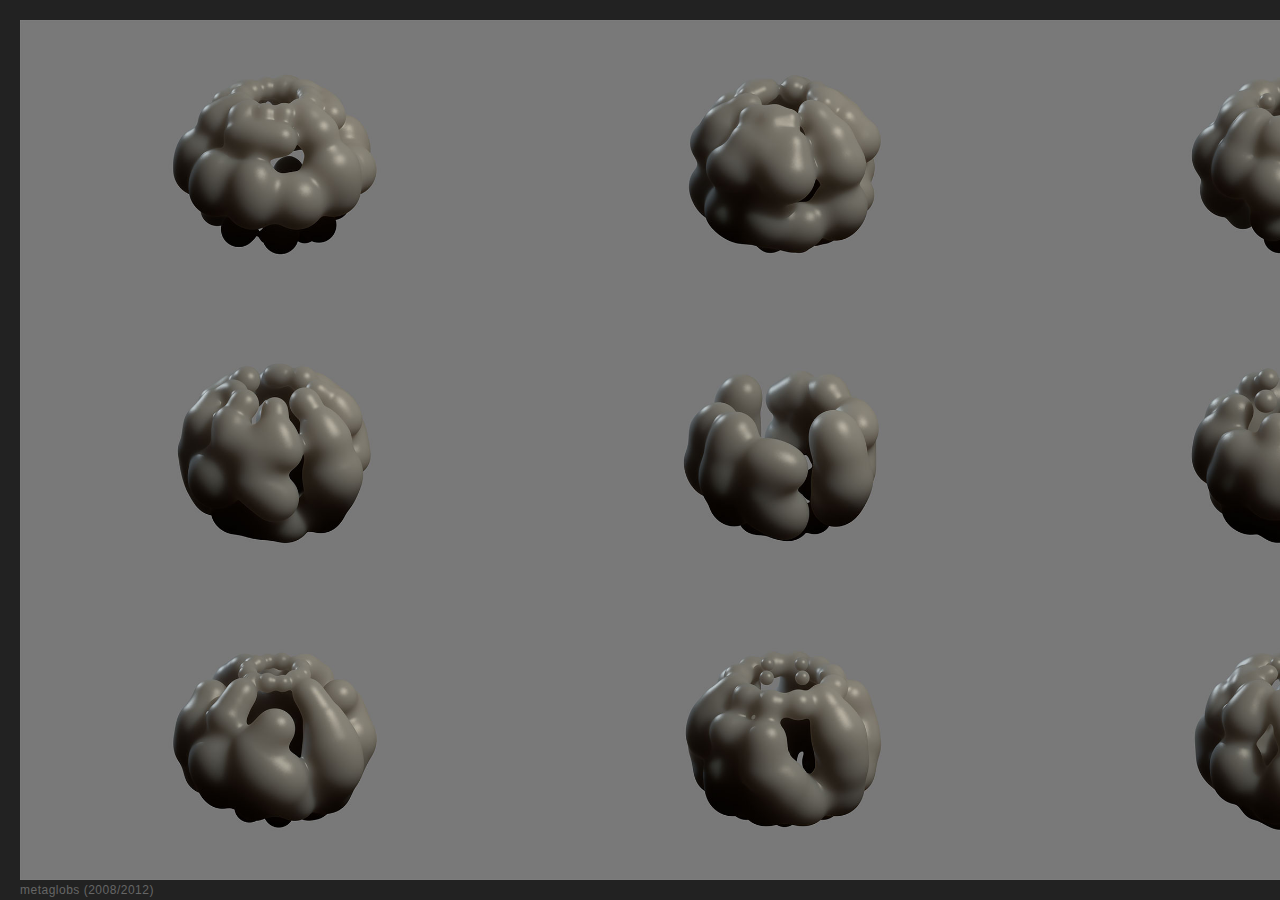
==== works/index.html @ 0f751ea6 "Rebuild" ====
<!doctype html>
<html>
  <head>
    
    <meta charset="utf-8">
    <meta content="IE=edge,chrome=1" http-equiv="X-UA-Compatible">
    <title>Michael Groufsky 2016</title>
    <link href="/stylesheets/normalize.css" rel="stylesheet" />
      <link href="/stylesheets/font-awesome.min.css" rel="stylesheet" />

  </head>
  
  <body class="works works_index">
    
    
<style>
  body {
    background-color: #222;
    color: white;
    font-family: 'Century Gothic', 'CenturyGothic', 'AppleGothic', sans-serif;
  }
  .track {
    height: 100vh;
    max-height: 1280px;
    box-sizing: border-box;
    padding: 20px 10px;
    white-space: nowrap;
  }
  figure {
    display: inline-block;
    margin: 0 10px;
    height: 100%;
    position: relative;
  }
  figure img {
    display: block;
    height: 100%;
    width: auto;
  }
  figure figcaption {
    position: absolute;
    bottom: -20px;
    left: 0;
    color: #666;
    font-size: 12px;
    letter-spacing: 0.5px;
    line-height: 20px;
  }
  a {
    color: inherit;
    text-decoration: none;
  }
  a:hover {
    color: white;
  }
</style>

<div class="track">
  <figure>
    <img src="/images/metaglobs.jpg" alt="Metaglobs" />
    <figcaption>
      metaglobs (2008/2012)
    </figcaption>
  </figure><figure>
    <img src="/images/hawdon.jpg" alt="Hawdon" />
    <figcaption>
      hawdon (2016)
    </figcaption>
  </figure><figure>
    <img src="/images/ghostlapse.jpg" alt="Ghostlapse" />
    <figcaption>
      ghostlapse (2008/2016)
    </figcaption>
  </figure><figure>
    <img src="/images/redlofhill.png" alt="Redlofhill" />
    <figcaption>
      redlofhill (2016) <a href="https://www.youtube.com/watch?v=CwFWytJJX3A" class="fa fa-youtube-play"></a>
    </figcaption>
  </figure>
</div>

    
  </body>
</html>
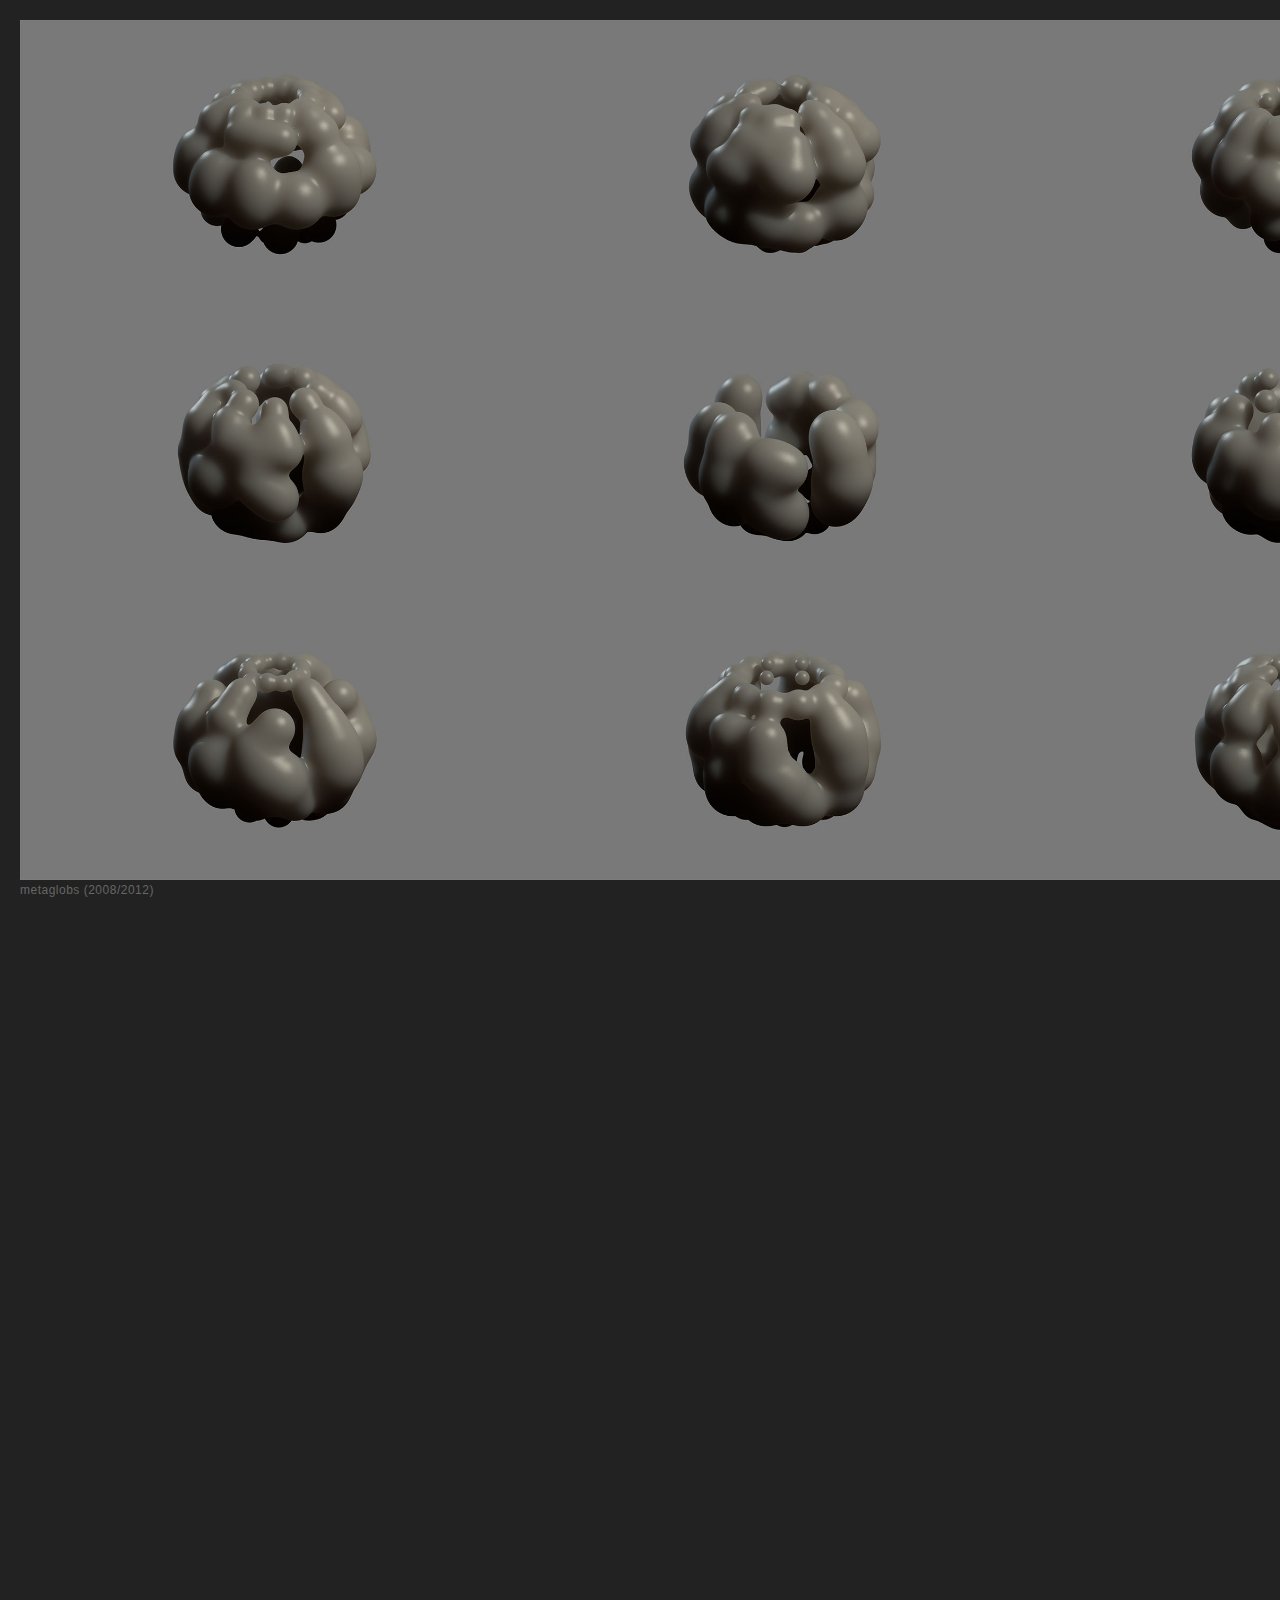
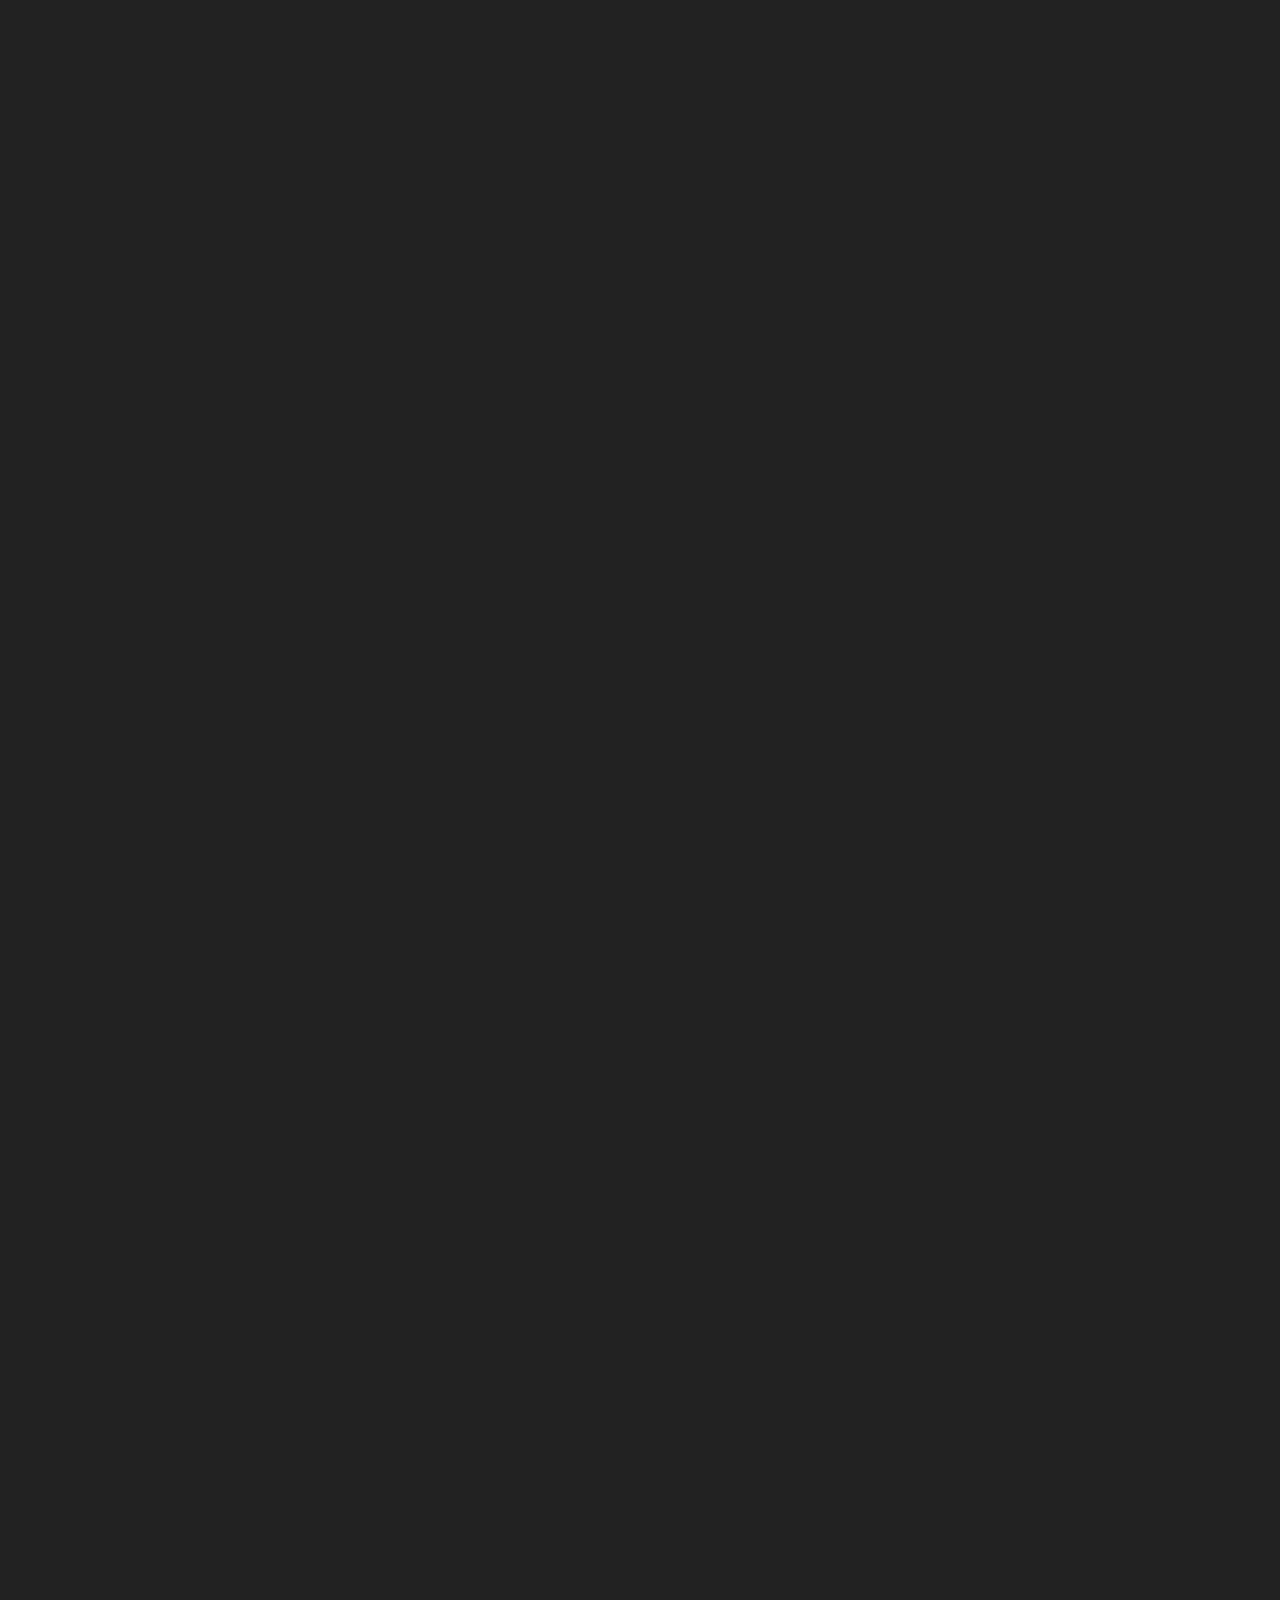
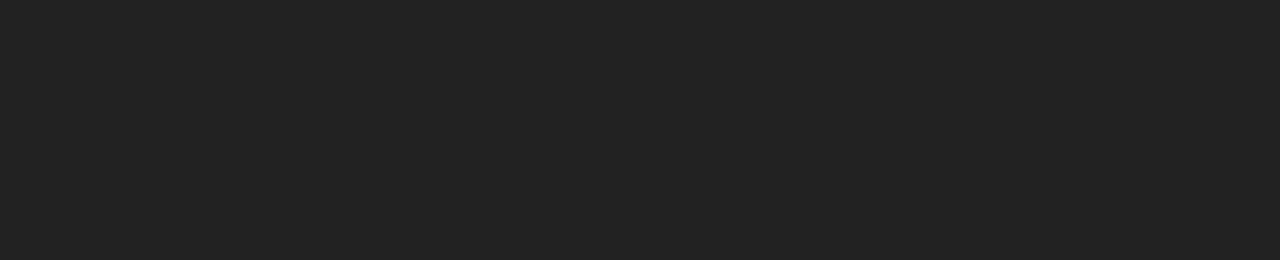
==== commit c396be90: "Rebuild" ====
--- a/works/index.html
+++ b/works/index.html
@@ -4,12 +4,13 @@
     
     <meta charset="utf-8">
     <meta content="IE=edge,chrome=1" http-equiv="X-UA-Compatible">
-    <title>Michael Groufsky 2016</title>
+    <meta name="viewport" content="width=device-width, initial-scale=1">
+    <title>Michael Groufsky 2017</title>
     <link href="/stylesheets/normalize.css" rel="stylesheet" />
       <link href="/stylesheets/font-awesome.min.css" rel="stylesheet" />
 
   </head>
-  
+
   <body class="works works_index">
     
     
@@ -67,9 +68,20 @@
       hawdon (2016)
     </figcaption>
   </figure><figure>
-    <img src="/images/ghostlapse.jpg" alt="Ghostlapse" />
+    <div class="image-frame">
+      <img src="/images/ghostmem-1.jpg" alt="Ghostmem 1" />
+    </div>
+    <div class="image-frame">
+      <img src="/images/ghostmem-2.jpg" alt="Ghostmem 2" />
+    </div>
+    <div class="image-frame">
+      <img src="/images/ghostmem-3.jpg" alt="Ghostmem 3" />
+    </div>
+    <div class="image-frame">
+      <img src="/images/ghostmem-4.jpg" alt="Ghostmem 4" />
+    </div>
     <figcaption>
-      ghostlapse (2008/2016)
+      ghostmem (2008/2016)
     </figcaption>
   </figure><figure>
     <img src="/images/redlofhill.png" alt="Redlofhill" />
@@ -79,6 +91,38 @@
   </figure>
 </div>
 
+<style>
+  .image-frame {
+    height: 100%;
+    background-size: 100%;
+  }
+  .image-frame:nth-child(1) {
+    background-image: url(/images/ghostmem-2.jpg);
+  }
+  .image-frame:nth-child(2) {
+    background-image: url(/images/ghostmem-3.jpg);
+  }
+  .image-frame:nth-child(3) {
+    background-image: url(/images/ghostmem-4.jpg);
+  }
+  .image-frame:nth-child(4) {
+    background-image: url(/images/ghostmem-1.jpg);
+  }
+</style>
+
+<script>
+  function sCurve(x) { return (3 - 2 * x) * x * x; }
+  var imageFrames = document.querySelectorAll('.image-frame');
+  window.addEventListener('scroll', function () {
+    var d = window.pageXOffset / 200;
+    for (var i = 0; i < imageFrames.length; i++) {
+      imageFrames[i].querySelector('img').style.opacity = 1 - sCurve(d % 1);
+      imageFrames[i].style.display = 'none';
+    }
+    imageFrames[Math.floor(d % imageFrames.length)].style.display = 'block';
+  });
+</script>
+
     
   </body>
 </html>
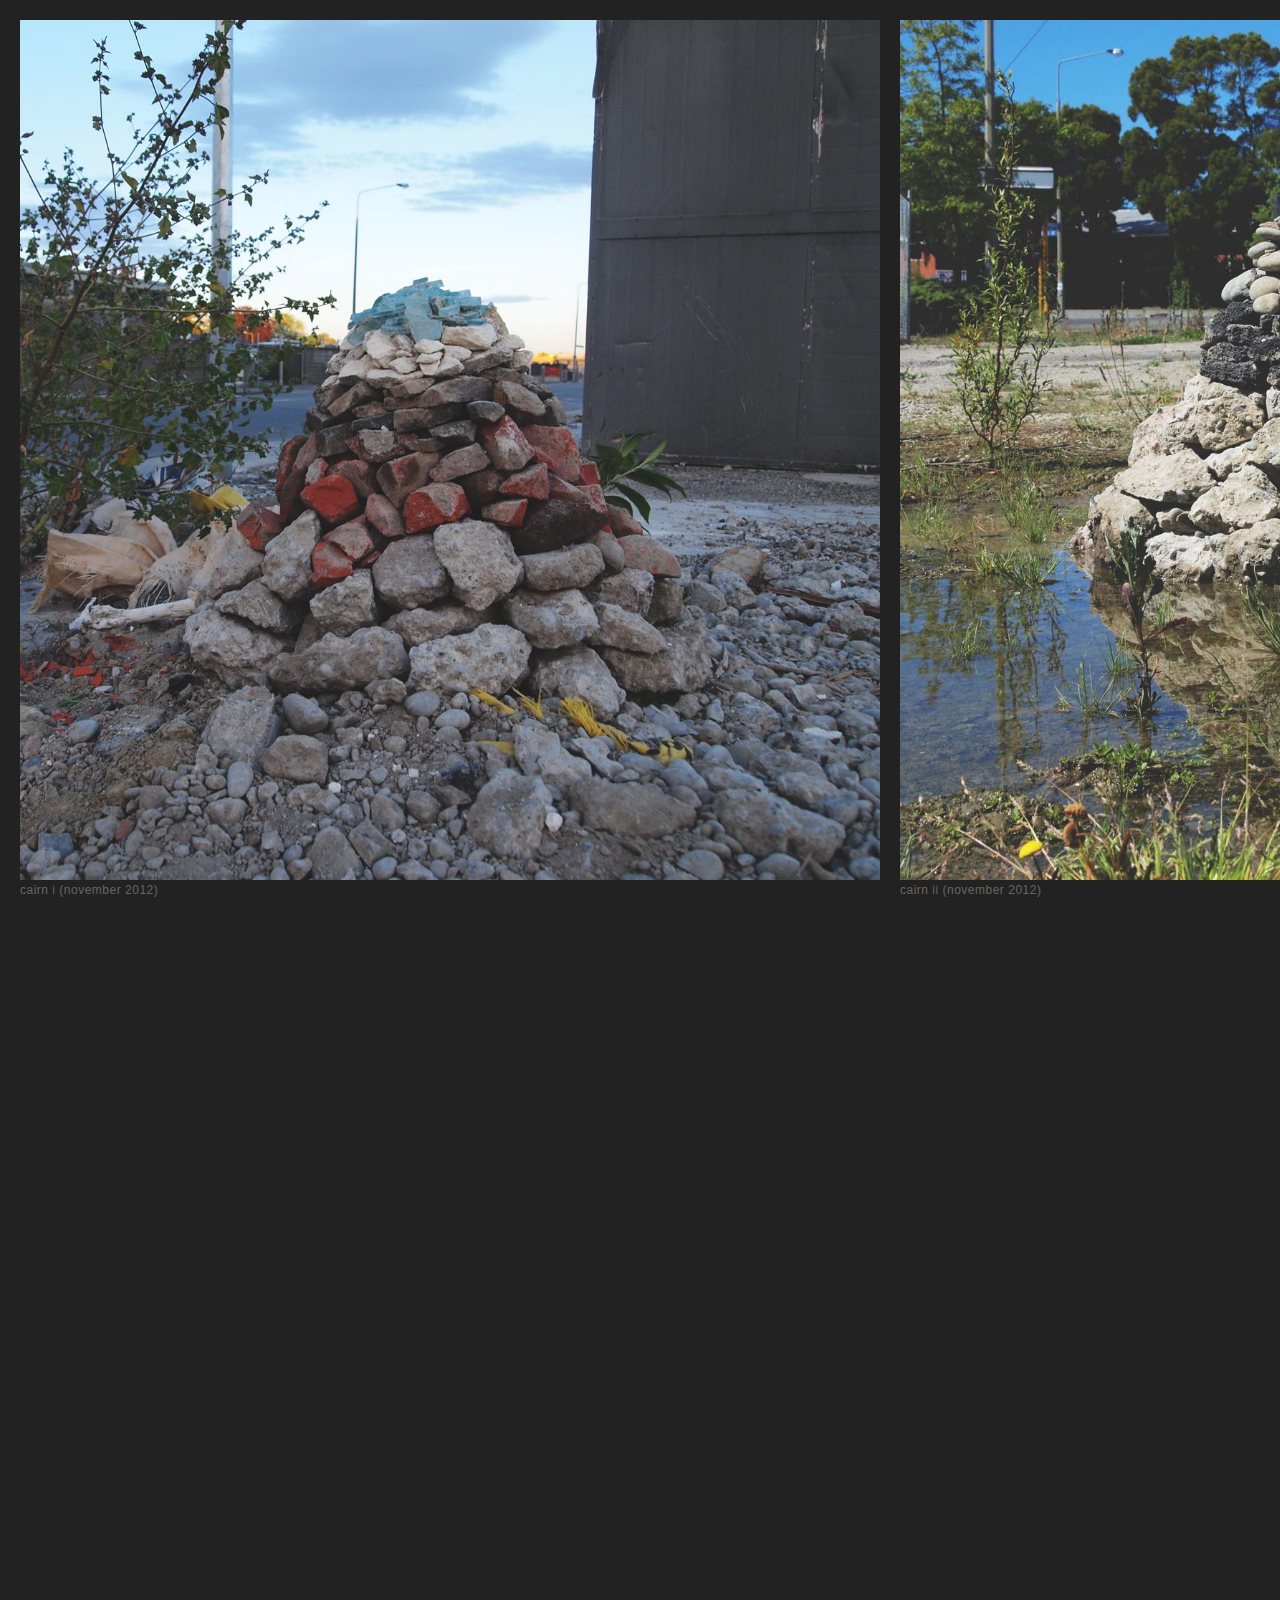
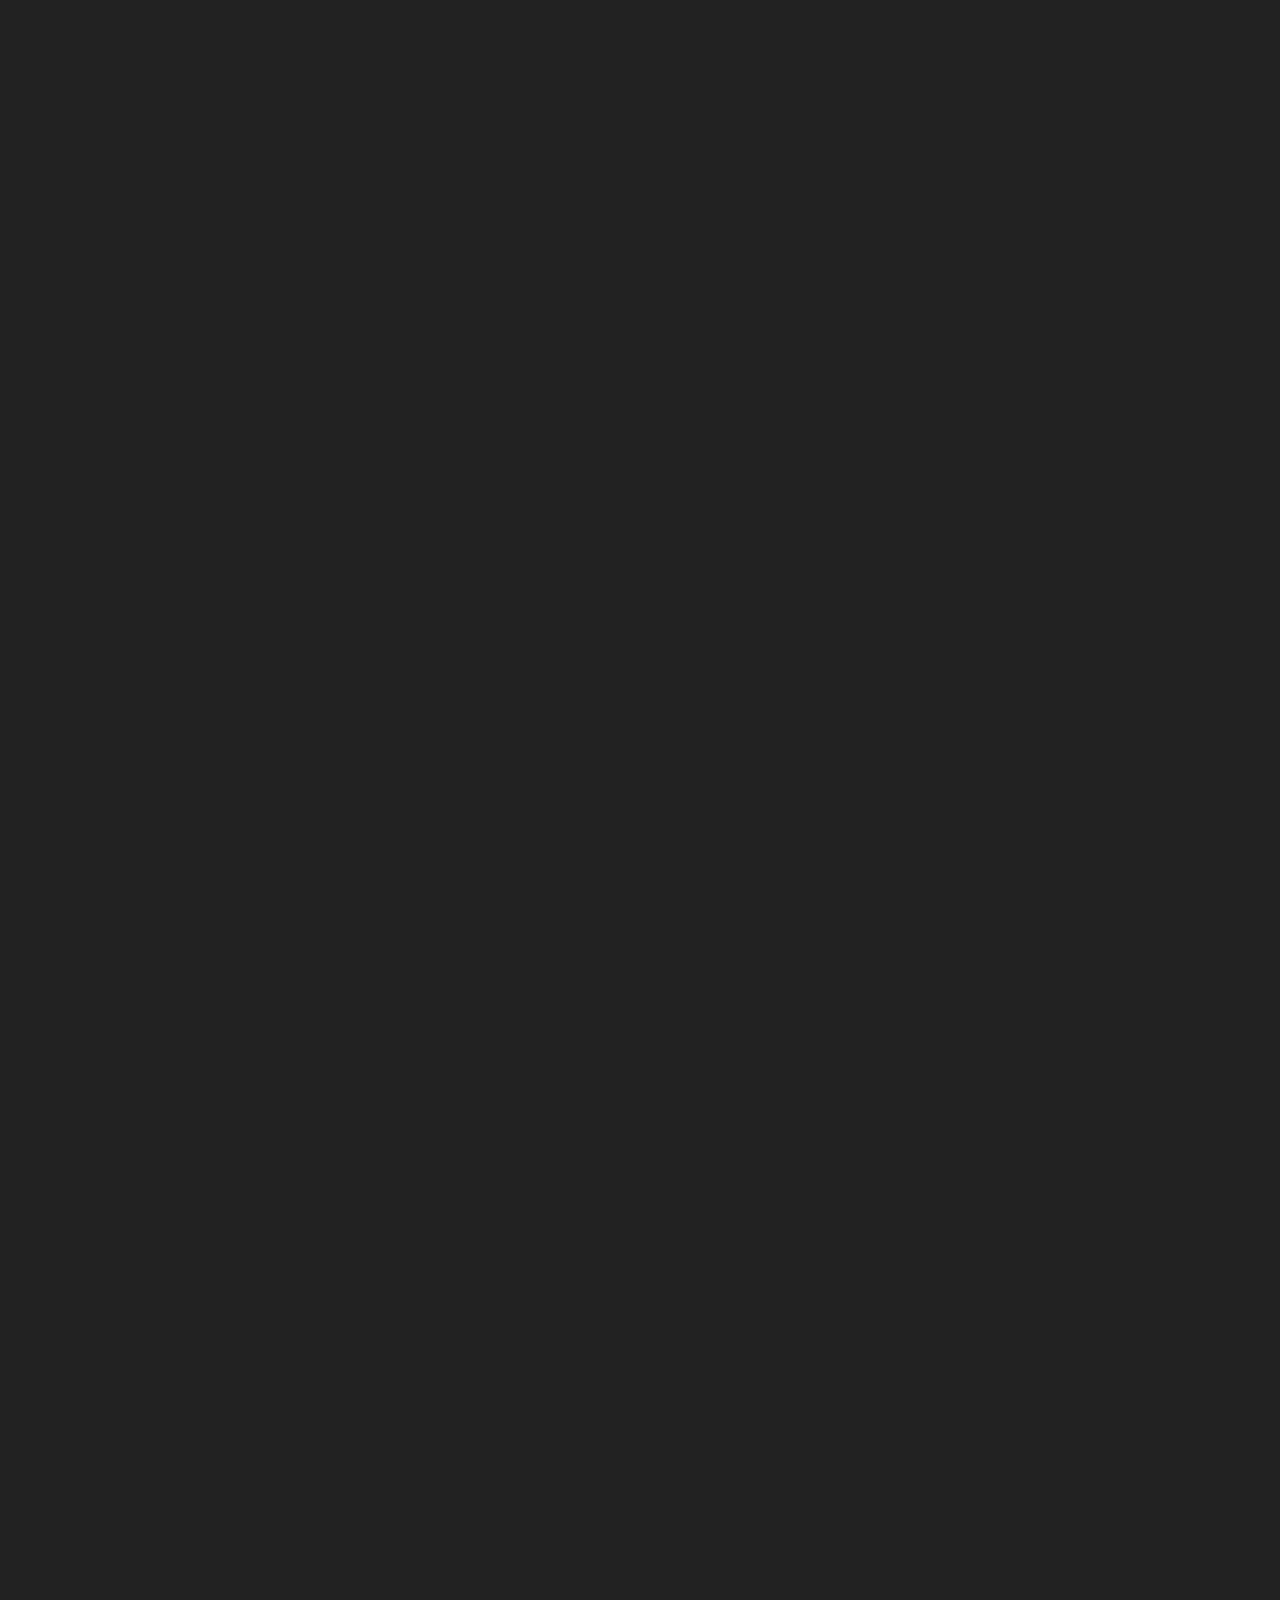
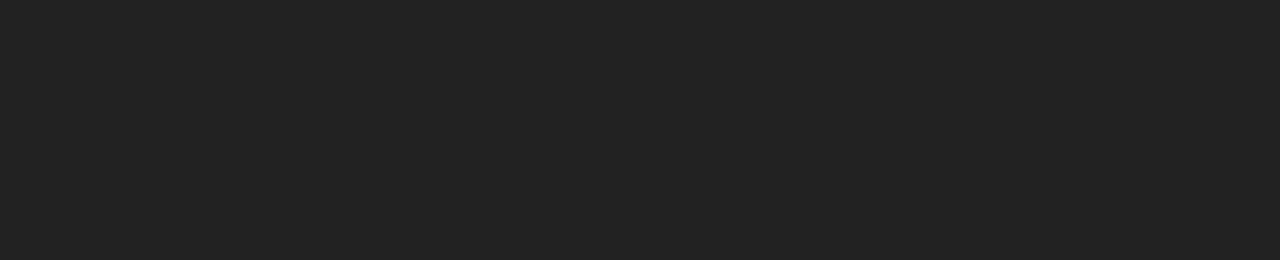
==== commit 0514b1b4: "Rebuild" ====
--- a/works/index.html
+++ b/works/index.html
@@ -58,6 +58,16 @@
 
 <div class="track">
   <figure>
+    <img src="/images/cairn-i.jpg" alt="Cairn i" />
+    <figcaption>
+      cairn i (november 2012)
+    </figcaption>
+  </figure><figure>
+    <img src="/images/cairn-ii.jpg" alt="Cairn ii" />
+    <figcaption>
+      cairn ii (november 2012)
+    </figcaption>
+  </figure><figure>
     <img src="/images/metaglobs.jpg" alt="Metaglobs" />
     <figcaption>
       metaglobs (2008/2012)
